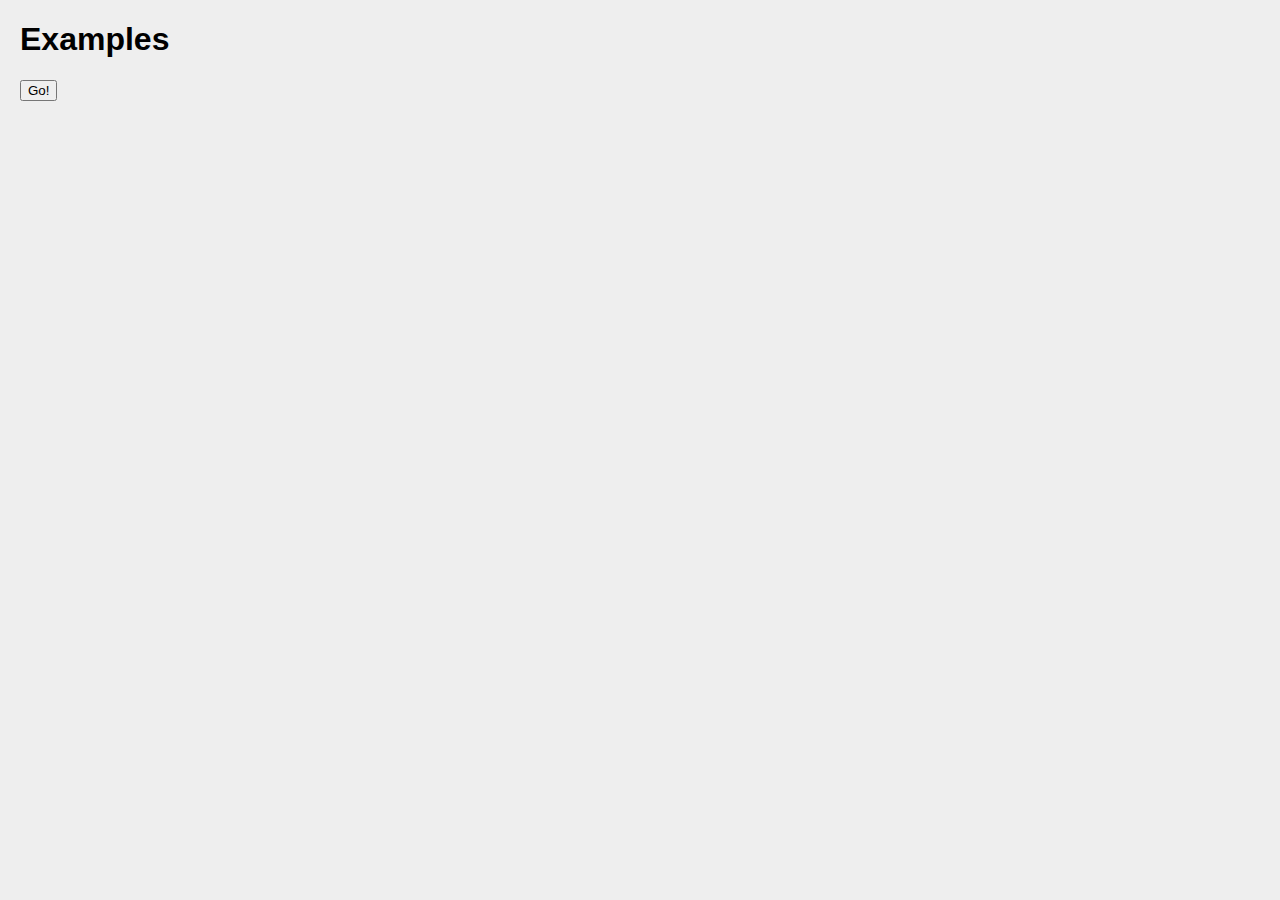
==== examples.html @ 7417475e "changed return value for consistency" ====
<!DOCTYPE html>
<meta charset="utf-8">
<style>

body {
  background: #eee;
  font: 16px sans-serif;
  margin: 0;
}

div {
  margin: 20px;
}

</style>
<body>
  <div>
    <header><h1>Examples</h1></header>
    <div id="example"></div>
    <button id="go">Go!</button>
  </div>
  <script src="animate-text-content.js"></script>
  <script>
    var example = animateTextContent("example"),
        goButton = document.getElementById("go");
    
    example
      .erase()
      .typeIn("I like to eat ")
      .html("I like to eat <span id='fruit'></span>")
      .switchElement("fruit")
      .pause(500)
      .typeIn("apples")
      .pause()
      .erase()
      .typeIn("bananas")
      .pause()
      .erase()
      .typeIn("oranges")
      .switchElement("example");
      
    goButton.addEventListener("click", function () { example.go(); }, false);
  </script>
</body>
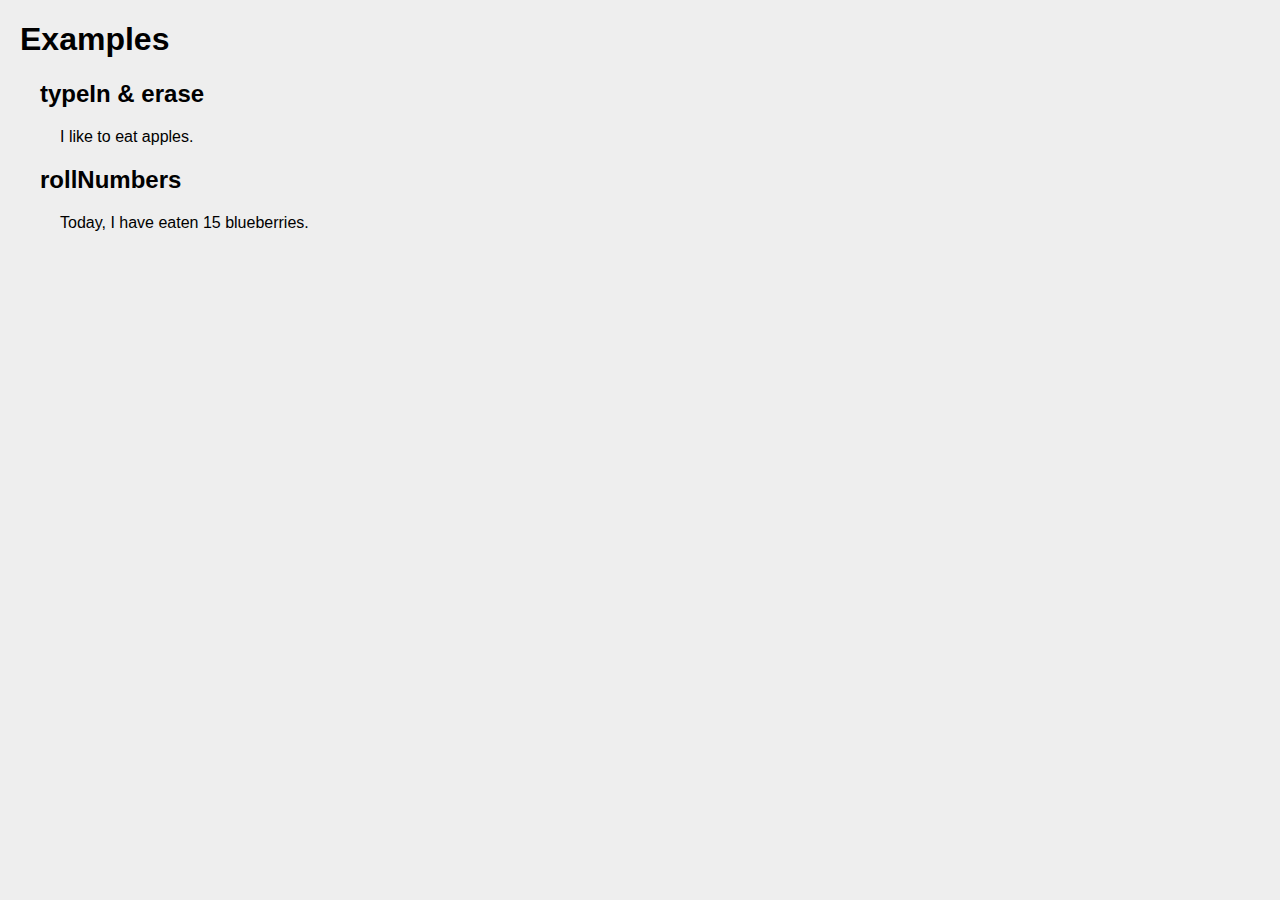
==== commit ed849fdd: "updating examples" ====
--- a/examples.html
+++ b/examples.html
@@ -16,29 +16,39 @@
 <body>
   <div>
     <header><h1>Examples</h1></header>
-    <div id="example"></div>
-    <button id="go">Go!</button>
+    <div>
+      <h2>typeIn & erase</h2>
+      <div>I like to eat <span id="fruit"></span>.</div>
+    </div>
+    <div>
+      <h2>rollNumbers</h2>
+      <div>Today, I have eaten <span id="number"></span> blueberries.</div>
+    </div>
   </div>
   <script src="animate-text-content.js"></script>
   <script>
-    var example = animateTextContent("example"),
-        goButton = document.getElementById("go");
-    
-    example
-      .erase()
-      .typeIn("I like to eat ")
-      .html("I like to eat <span id='fruit'></span>")
-      .switchElement("fruit")
-      .pause(500)
-      .typeIn("apples")
-      .pause()
-      .erase()
-      .typeIn("bananas")
-      .pause()
-      .erase()
-      .typeIn("oranges")
-      .switchElement("example");
-      
-    goButton.addEventListener("click", function () { example.go(); }, false);
+    var fruit = animateTextContent("fruit")
+            .typeIn("apples")
+            .pause(500)
+            .erase()
+            .typeIn("bananas")
+            .pause(500)
+            .erase()
+            .typeIn("oranges")
+            .pause(500)
+            .erase()
+            .go(),
+        number = animateTextContent("number")
+            .rollNumbers(0, 24)
+            .pause(600)
+            .rollNumbers(24, 38)
+            .pause(600)
+            .rollNumbers(38, 56)
+            .pause(600)
+            .rollNumbers(56, 0, 2)
+            .go();
+            
+    fruit.loop = true;
+    number.loop = true;
   </script>
 </body>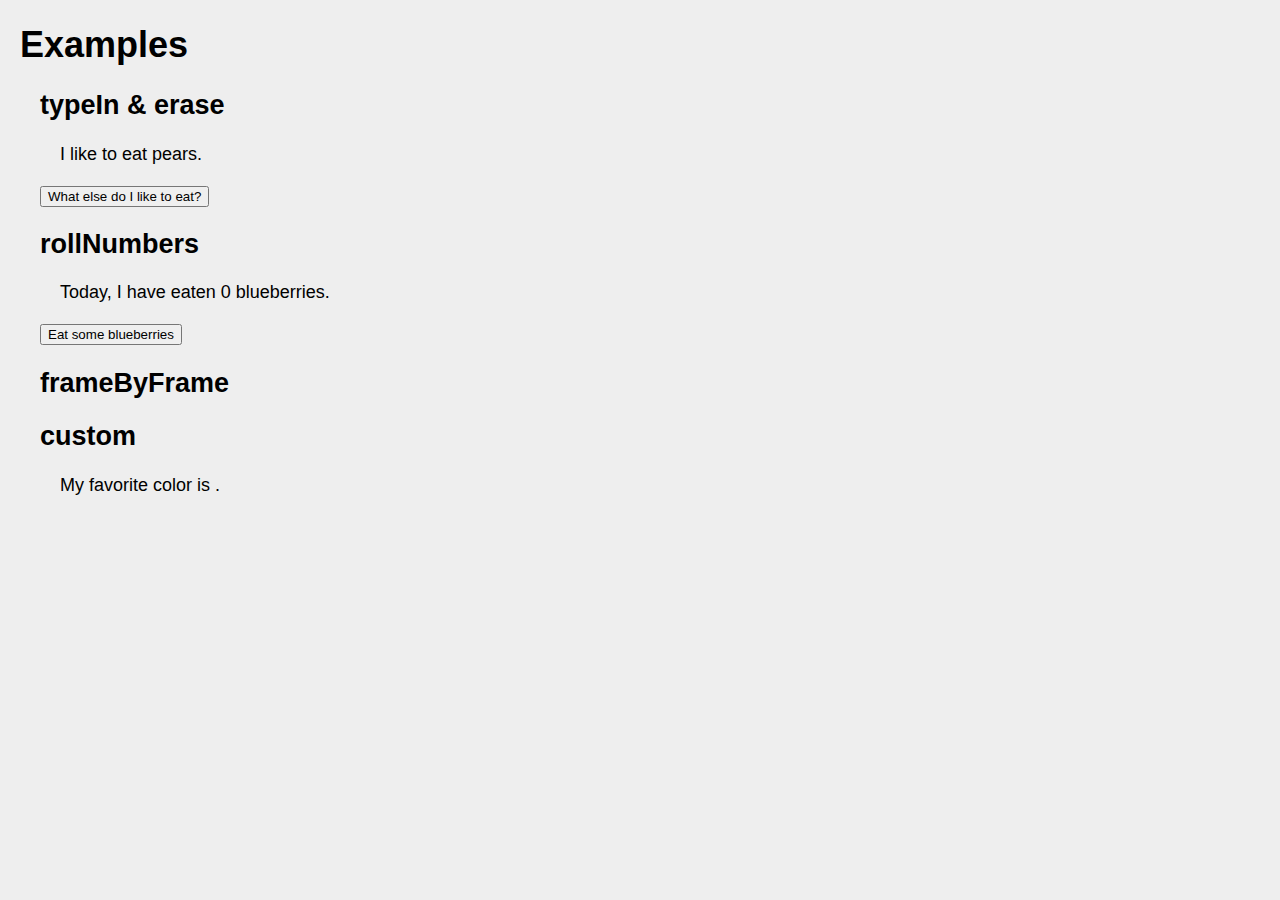
==== commit c02ce208: "updating examples" ====
--- a/examples.html
+++ b/examples.html
@@ -4,7 +4,7 @@
 
 body {
   background: #eee;
-  font: 16px sans-serif;
+  font: 18px sans-serif;
   margin: 0;
 }
 
@@ -18,37 +18,111 @@
     <header><h1>Examples</h1></header>
     <div>
       <h2>typeIn & erase</h2>
-      <div>I like to eat <span id="fruit"></span>.</div>
+      <div>I like to eat <span id="fruit">pears</span>.</div>
+      <input type="button" value="What else do I like to eat?" id="fruitButton">
     </div>
     <div>
       <h2>rollNumbers</h2>
-      <div>Today, I have eaten <span id="number"></span> blueberries.</div>
+      <div>Today, I have eaten <span id="blueberries">0</span> blueberries.</div>
+      <input type="button" value="Eat some blueberries" id="eatButton">
+    </div>
+    <div>
+      <h2>frameByFrame</h2>
+      <div id="smile"></div>
+    </div>
+    <div>
+      <h2>custom</h2>
+      <div>My favorite color is <span id="color"></span>.</div>
     </div>
   </div>
   <script src="animate-text-content.js"></script>
   <script>
-    var fruit = animateTextContent("fruit")
-            .typeIn("apples")
-            .pause(500)
+      
+    atc.loop();
+    
+    var fruitExample = function () {
+      var fruit = atc("fruit"),
+          fruits = ["apples", 
+                    "bananas", 
+                    "oranges", 
+                    "kiwis", 
+                    "tomatoes", 
+                    "lemons", 
+                    "limes", 
+                    "grapefruit", 
+                    "plums", 
+                    "peaches", 
+                    "star fruit", 
+                    "coconut", 
+                    "pears"];
+
+      for (var i = 0, len = fruits.length; i < len; i++) {
+        fruit
             .erase()
-            .typeIn("bananas")
-            .pause(500)
-            .erase()
-            .typeIn("oranges")
-            .pause(500)
-            .erase()
-            .go(),
-        number = animateTextContent("number")
-            .rollNumbers(0, 24)
-            .pause(600)
-            .rollNumbers(24, 38)
-            .pause(600)
-            .rollNumbers(38, 56)
-            .pause(600)
-            .rollNumbers(56, 0, 2)
+            .typeIn(fruits[i])
+            .stop();
+      }
+
+      atc("fruitButton").on("click", function () {
+        fruit.go();
+      });
+    };
+    
+    var blueberriesExample = function () {
+      var blueberries = atc("blueberries").loop(false).frameRate(1000/12);
+
+      atc("eatButton").on("click", function () {
+        var alreadyEaten = +blueberries.text(),
+            someBlueberries = Math.round(Math.random() * 20) + 3;
+            
+        blueberries
+            .clearTimeline()
+            .rollNumbers(alreadyEaten, alreadyEaten + someBlueberries)
             .go();
-            
-    fruit.loop = true;
-    number.loop = true;
+          
+      });
+    };
+    
+    var smileExample = function () {
+      var smile = atc("smile"),
+          smiles = ["smile.smile. :)", 
+                    "mile.smile.s :]", 
+                    "ile.smile.sm :}", 
+                    "le.smile.smi :D", 
+                    "e.smile.smil :|", 
+                    ".smile.smile :P"];
+      
+      smile.frameByFrame(smiles, 1, 2000).go();
+    };
+    
+    var colorExample = function () {
+      var color = atc("color"),
+          colors = ["red", 
+                    "green", 
+                    "yellow", 
+                    "blue", 
+                    "grey", 
+                    "black"];
+
+      color.element.style.fontWeight = "bold";
+      
+      for (var i = 0, len = colors.length; i < len; i++) {
+        var j = 0;// j is necessary for the custom function 
+                  // due to the fact that the function gets called after the for loop has already completed,
+                  // at which time i = len
+        color.text(colors[i]).custom(function () {
+          color.element.style.color = colors[j]; 
+          if (j < len - 1) { j++; } else { j = 0; }
+        }, 1000);
+      }
+      
+      color.go();
+    };
+    
+    fruitExample();
+    blueberriesExample();
+    smileExample();
+    colorExample();
+    
   </script>
 </body>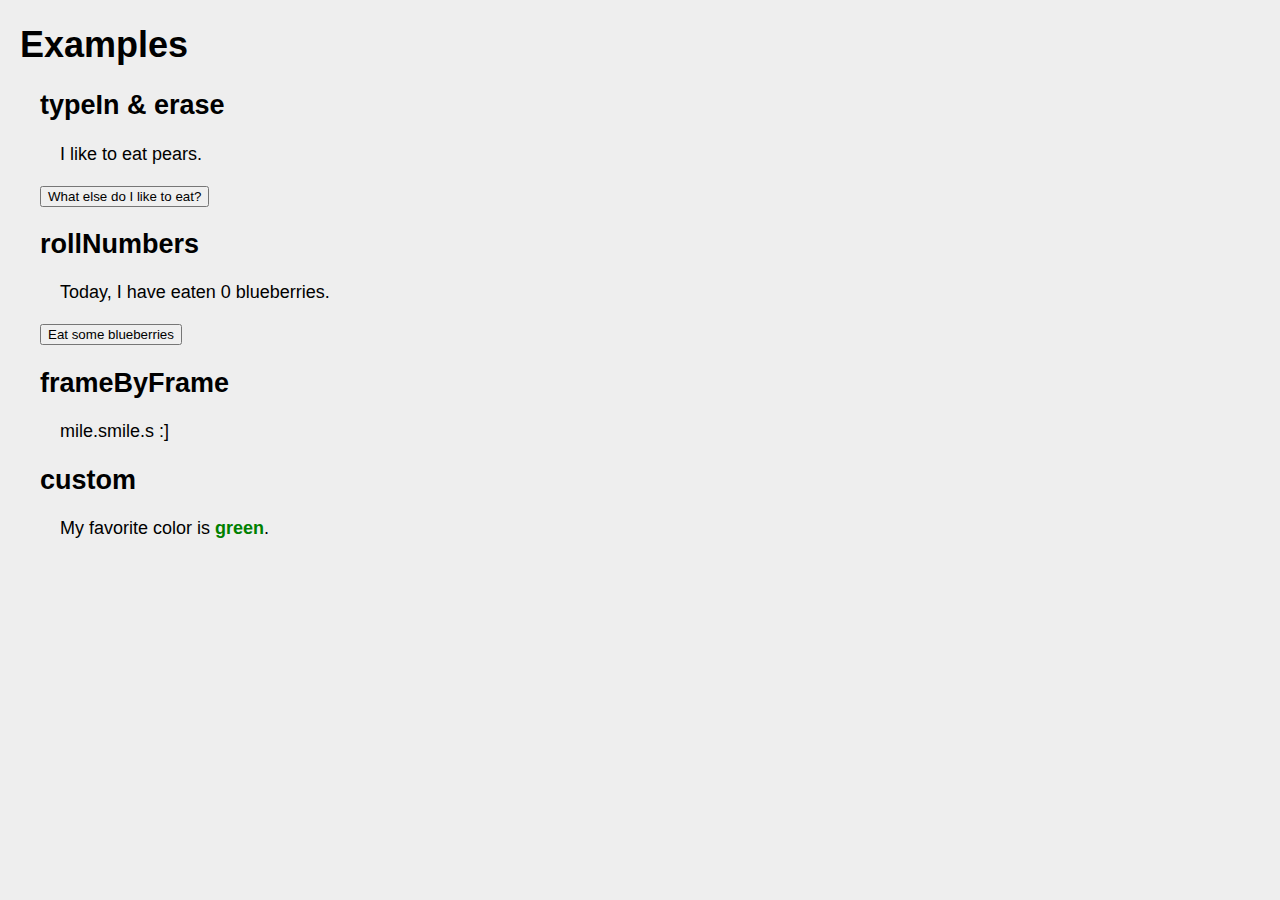
==== commit 1f8d444b: "fix examples" ====
--- a/examples.html
+++ b/examples.html
@@ -69,14 +69,13 @@
     };
     
     var blueberriesExample = function () {
-      var blueberries = atc("blueberries").loop(false).frameRate(1000/12);
-
       atc("eatButton").on("click", function () {
-        var alreadyEaten = +blueberries.text(),
+        var blueberries = atc("blueberries").loop(false).frameRate(1000/12),
+            alreadyEaten = +blueberries.text(),
             someBlueberries = Math.round(Math.random() * 20) + 3;
             
         blueberries
-            .clearTimeline()
+            //.clearTimeline()
             .rollNumbers(alreadyEaten, alreadyEaten + someBlueberries)
             .go();
           
@@ -84,7 +83,7 @@
     };
     
     var smileExample = function () {
-      var smile = atc("smile"),
+      var smile = atc("smile").frameRate(1000/12),
           smiles = ["smile.smile. :)", 
                     "mile.smile.s :]", 
                     "ile.smile.sm :}", 
@@ -107,13 +106,14 @@
       color.element.style.fontWeight = "bold";
       
       for (var i = 0, len = colors.length; i < len; i++) {
-        var j = 0;// j is necessary for the custom function 
-                  // due to the fact that the function gets called after the for loop has already completed,
-                  // at which time i = len
-        color.text(colors[i]).custom(function () {
-          color.element.style.color = colors[j]; 
-          if (j < len - 1) { j++; } else { j = 0; }
-        }, 1000);
+        (function (i) {
+          color
+            .text(colors[i])
+            .custom(function () {
+              color.element.style.color = colors[i]; 
+            }, 1000)
+            .pause(400);
+        })(i);
       }
       
       color.go();
